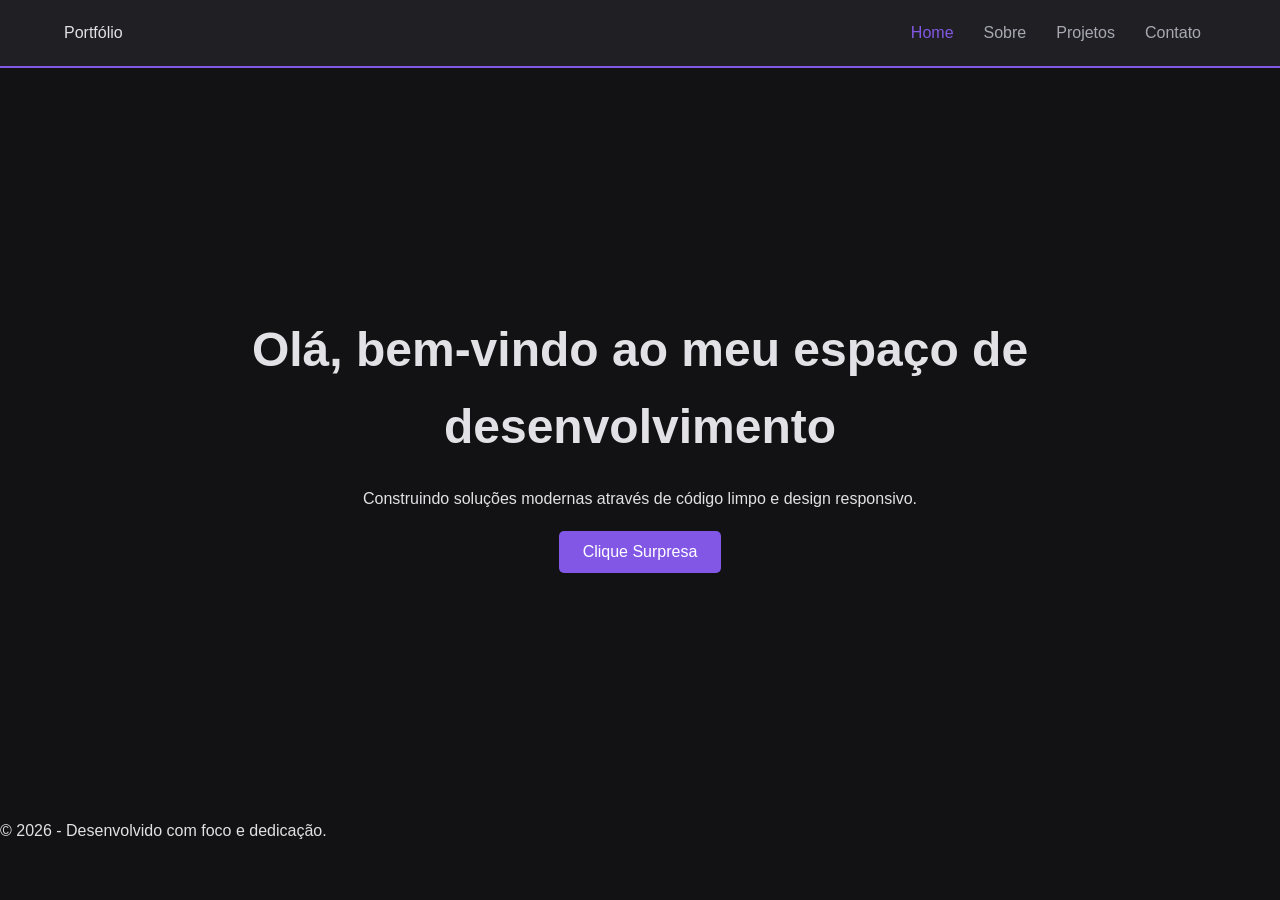
==== index.html @ 35a98810 "feat: estrutura inicial do portfolio" ====
<!DOCTYPE html>
<html lang="pt-BR">
<head>
    <meta charset="UTF-8">
    <meta name="viewport" content="width=device-width, initial-scale=1.0">
    <meta name="description" content="Portfólio profissional de engenharia de software e desenvolvimento web.">
    <meta name="keywords" content="Desenvolvedor, Software Engineer, Front-End, HTML, CSS, JavaScript">
    <title>Meu Portfólio | Home</title>
    <link rel="stylesheet" href="css/style.css">
    <script src="https://code.jquery.com/jquery-3.6.4.min.js" defer></script>
    <script src="js/script.js" defer></script>
</head>
<body>

    <header>
        <nav class="navbar">
            <div class="logo">Portfólio</div>
            <ul class="nav-links">
                <li><a href="index.html" class="active">Home</a></li>
                <li><a href="sobre.html">Sobre</a></li>
                <li><a href="projetos.html">Projetos</a></li>
                <li><a href="contato.html">Contato</a></li>
            </ul>
            <div class="menu-toggle">⚡</div>
        </nav>
    </header>

    <main class="hero-section">
        <div class="container hero-content">
            <h1>Olá, bem-vindo ao meu espaço de desenvolvimento</h1>
            <p>Construindo soluções modernas através de código limpo e design responsivo.</p>
            <button id="btn-efeito" class="btn">Clique Surpresa</button>
            <div id="mensagem-oculta" style="display:none; margin-top:20px; color:#00ff88; font-weight: bold;">
                🚀 "O único modo de fazer um ótimo trabalho é amar o que você faz."
            </div>
        </div>
    </main>

    <footer>
        <p>&copy; 2026 - Desenvolvido com foco e dedicação.</p>
    </footer>
</body>
</html>
---- css/style.css ----
:root {
    --bg-color: #121214;
    --card-bg: #202024;
    --primary-color: #8257e5;
    --text-color: #e1e1e6;
    --text-muted: #a8a8b3;
}

* {
    margin: 0;
    padding: 0;
    box-sizing: border-box; /* Corrigido de box-box-sizing para box-sizing */
}

body {
    background-color: var(--bg-color);
    color: var(--text-color);
    font-family: 'Segoe UI', Tahoma, Geneva, Verdana, sans-serif;
    line-height: 1.6;
}

.container {
    width: 90%;
    max-width: 1200px;
    margin: 0 auto;
    padding: 20px 0;
}

/* Navbar Responsiva */
.navbar {
    display: flex;
    justify-content: space-between;
    align-items: center;
    padding: 20px 5%;
    background-color: var(--card-bg);
    border-bottom: 2px solid var(--primary-color);
}

.nav-links {
    display: flex;
    list-style: none;
}

.nav-links li a {
    color: var(--text-muted);
    text-decoration: none;
    padding: 10px 15px;
    transition: color 0.3s;
}

.nav-links li a:hover, .nav-links li a.active {
    color: var(--primary-color);
}

.menu-toggle {
    display: none;
    cursor: pointer;
    font-size: 1.5rem;
}

/* Hero Section */
.hero-section {
    min-height: calc(100vh - 150px);
    display: flex;
    align-items: center;
    text-align: center;
}

.hero-content h1 {
    font-size: 3rem;
    margin-bottom: 20px;
}

.btn {
    background-color: var(--primary-color);
    color: #fff;
    border: none;
    padding: 12px 24px;
    cursor: pointer;
    border-radius: 5px;
    font-size: 1rem;
    margin-top: 20px;
    transition: background 0.3s;
}

.btn:hover {
    background-color: #9466ff;
}

/* Formulário de Contato */
.form-container {
    max-width: 500px;
    margin: 50px auto;
    background: var(--card-bg);
    padding: 30px;
    border-radius: 8px;
}

.form-group {
    margin-bottom: 20px;
}

.form-group label {
    display: block;
    margin-bottom: 5px;
}

.form-group input, .form-group textarea {
    width: 100%;
    padding: 10px;
    background: var(--bg-color);
    border: 1px solid #323238;
    color: #fff;
    border-radius: 4px;
}

.error-msg {
    color: #f75a68;
    font-size: 0.85rem;
    display: none;
}

/* Media Queries (Responsividade) */
@media (max-width: 768px) {
    .nav-links {
        display: none; /* Em produção real, você usaria JS para alternar uma classe utilitária */
    }
    .menu-toggle {
        display: block;
    }
    .hero-content h1 {
        font-size: 2rem;
    }
}
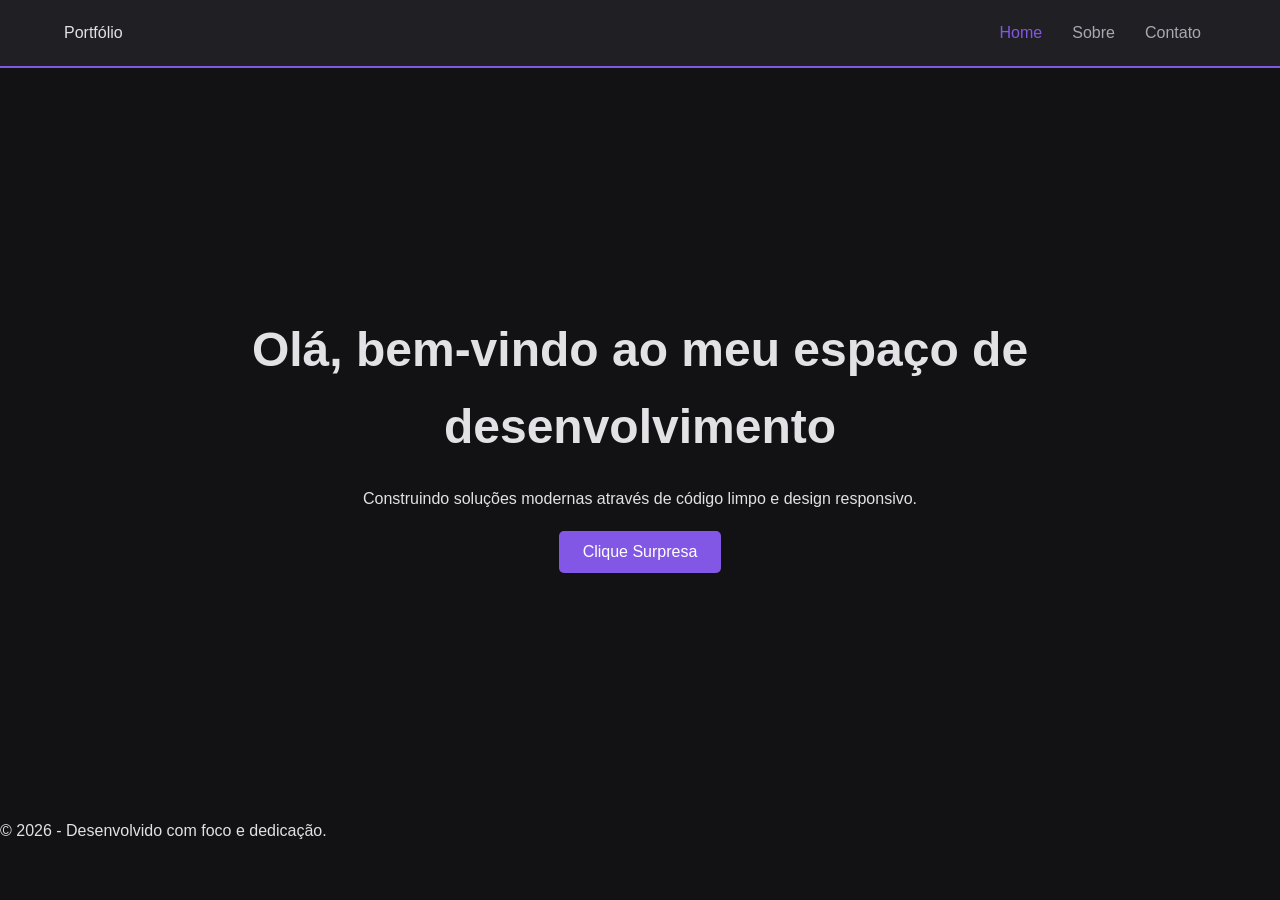
==== commit 07c0d76f: "Remove link de projetos do arquivo sobre.html" ====
--- a/index.html
+++ b/index.html
@@ -18,7 +18,6 @@
             <ul class="nav-links">
                 <li><a href="index.html" class="active">Home</a></li>
                 <li><a href="sobre.html">Sobre</a></li>
-                <li><a href="projetos.html">Projetos</a></li>
                 <li><a href="contato.html">Contato</a></li>
             </ul>
             <div class="menu-toggle">⚡</div>
